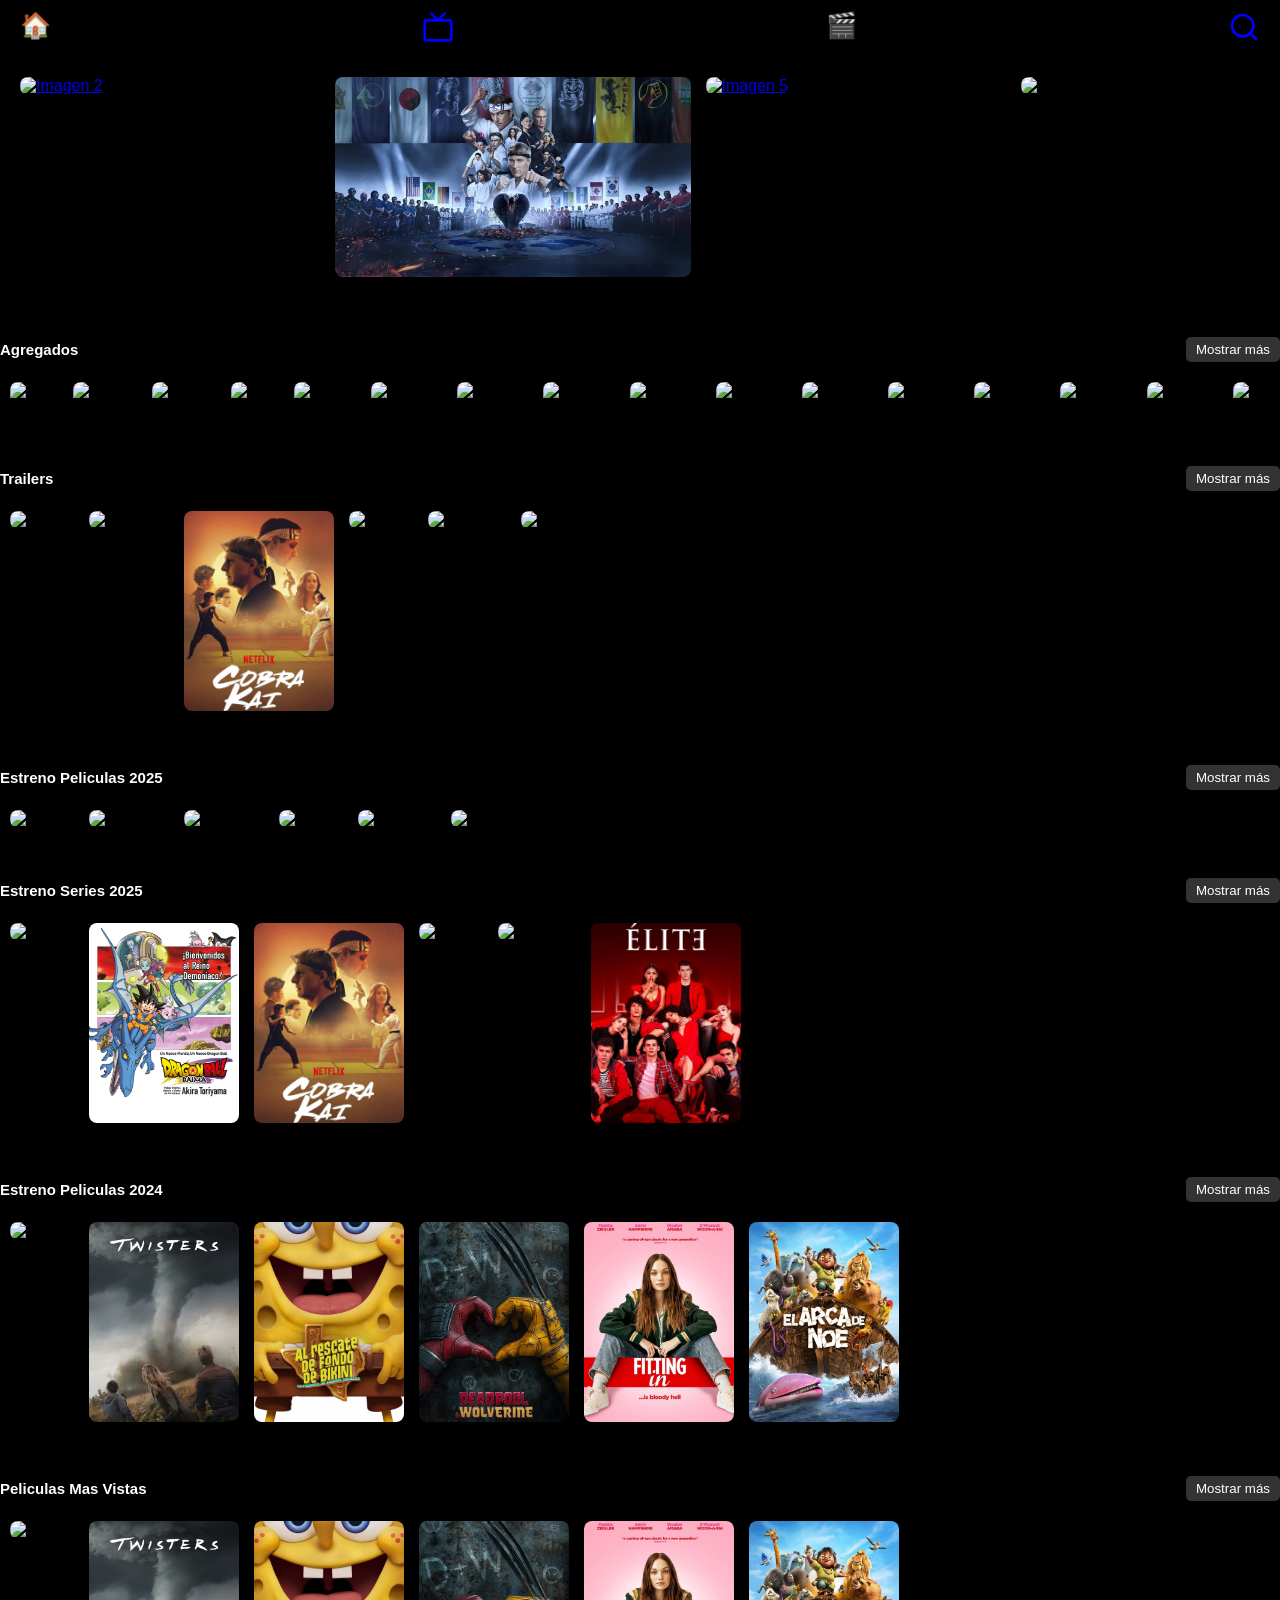
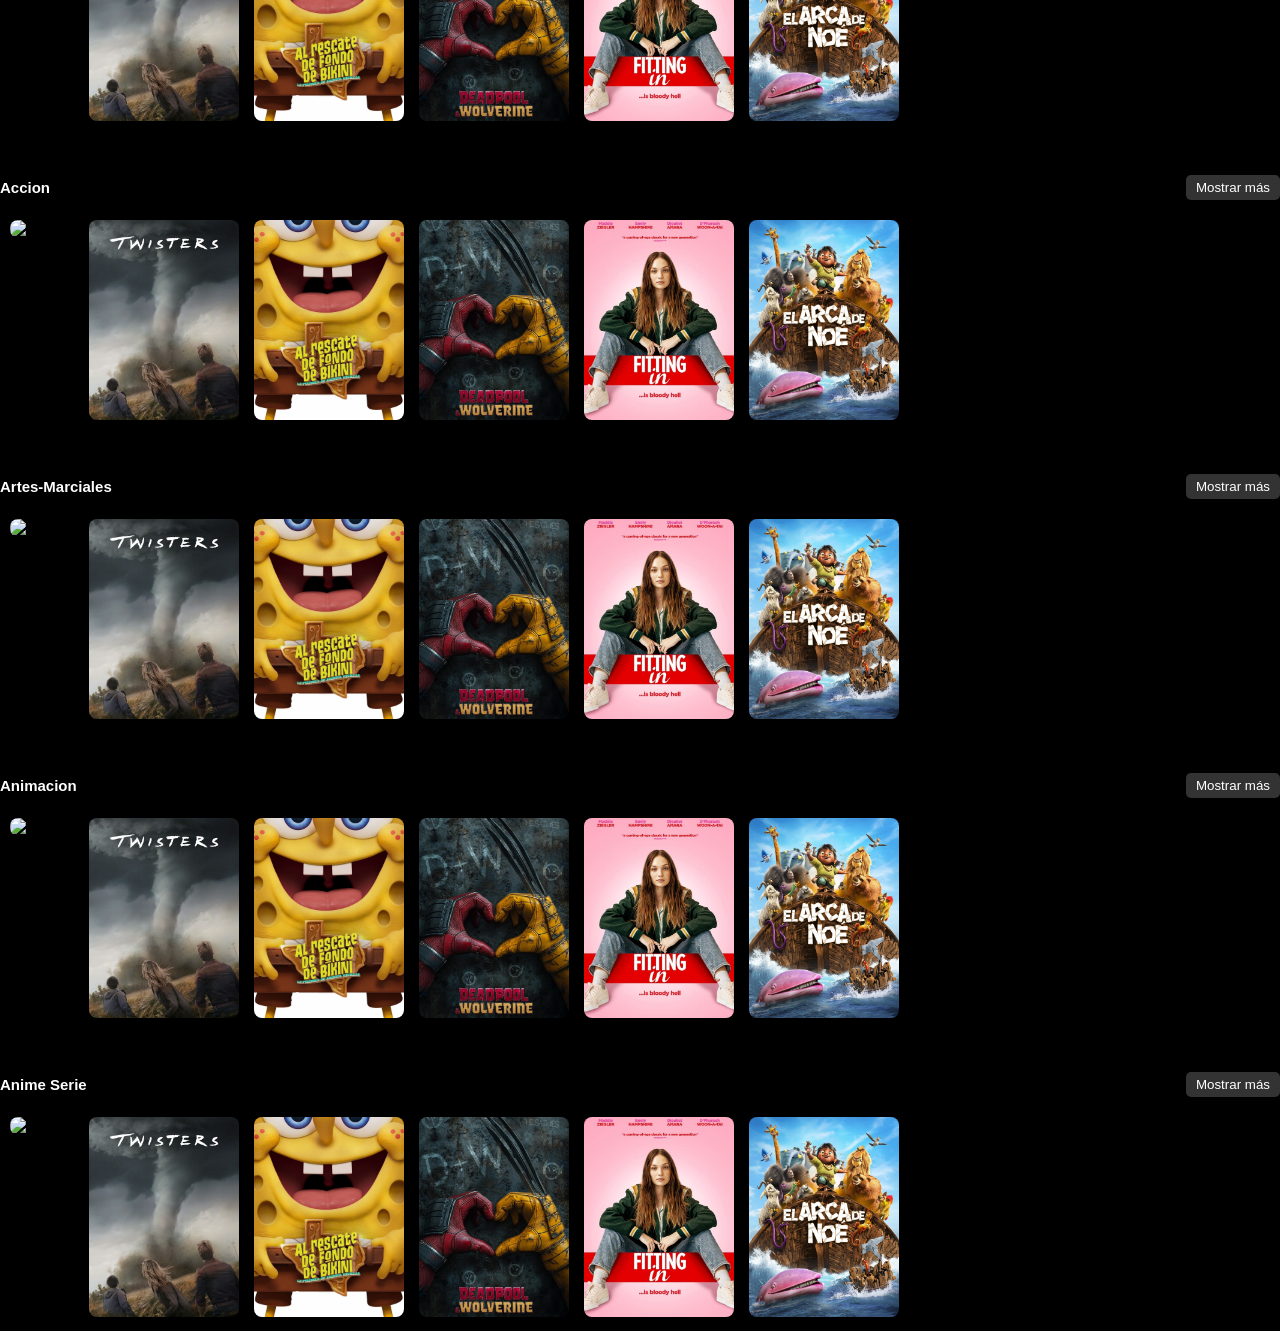
==== index.html @ 067ac140 "Add files via upload" ====
<!DOCTYPE html>
<html lang="es">
<head>
    <meta charset="UTF-8">
    <meta name="viewport" content="width=device-width, initial-scale=1.0">
    <title>Películas y Series</title>
    <link rel="stylesheet" href="css/styles.css">
</head>
<body>

    <!-- Separador con iconos de Home, Movie, Series y Search -->
    <div class="navbar">
        <span class="nav-icon home" onclick="()">🏠</span>
        <svg xmlns="http://www.w3.org/2000/svg" width="50" height="50" viewBox="0 0 24 24" fill="none" stroke="currentColor" stroke-width="2" stroke-linecap="round" stroke-linejoin="round">
            <rect x="2" y="7" width="20" height="15" rx="2" ry="2"></rect>
            <path d="M17 2 L12 7 L7 2"></path>
        </svg>
        <span class="nav-icon movie" onclick="()">🎬</span>
        <a href="Buscar/Buscador.html"><svg width="30" height="30" viewBox="0 0 24 24" fill="none" stroke="blue" stroke-width="2" stroke-linecap="round" stroke-linejoin="round">
            <circle cx="11" cy="11" r="8"></circle>
            <line x1="21" y1="21" x2="16.65" y2="16.65"></line>
        </svg></a>

        

       <style>
        svg {
            width: 32px;
            height: 32px;
            color: blue;
        }

       </style>
        
        
    </div>

    <!-- Carrusel de imágenes deslizable automático -->
    <div class="image-carousel">
        <div class="carousel-item">
            <a href="prueba 2/prueba.html"><img src="https://image.tmdb.org/t/p/original/ywe9S1cOyIhR5yWzK7511NuQ2YX.jpg" alt="Imagen 2"></a>
        </div>
        <div class="carousel-item">
            <a href="View Series copy/Cobra Kai (2017).html"><img src="cobra kai fondo.jpg" alt="Imagen 1"></a>
        </div>
        <div class="carousel-item">
            <a href="View Series copy/Dragon Ball Daima (2025).html"><img src="https://images.alphacoders.com/139/1392855.jpg" alt="Imagen 5"></a>
        </div>
        <div class="carousel-item">
            <img src="https://image.tmdb.org/t/p/original/1w8kutrRucTd3wlYyu5QlUDMiG1.jpg" alt="Imagen 3">
        </div>
        <div class="carousel-item">
            <img src="https://image.tmdb.org/t/p/original/uEDY5c1VrmwMxL7OlXXTTwYygUX.jpg" alt="Imagen 4">
        </div>
    </div>

    <div class="movie-genres">
        <div class="genre-title">
            <h2>Agregados</h2>
            <a href="../Buscar/Buscador.html"><button class="show-more-btn" >Mostrar más</button></a>
        </div>
        <div class="genres-carousel">
            <div class="genre-item">
                <img src="https://image.tmdb.org/t/p/original/5s6OHwM0Z3VTquTaEmpCBd4G3X4.jpg" alt="Acción">
            </div>
            <div class="genre-item">
                <img src="https://image.tmdb.org/t/p/original/3s0jkMh0YUhIeIeioH3kt2X4st4.jpg" alt="Aventura">
            </div>
            <div class="genre-item">
                <img src="https://image.tmdb.org/t/p/original/hbtjhK04aZt6ZvtsucVxLjrEO65.jpg" alt="Comedia">
            </div>
            <div class="genre-item">
                <img src="https://image.tmdb.org/t/p/original/oYz66iyll5q5yImMnzVkvUOxBho.jpg" alt="Drama">
            </div>
            <div class="genre-item">
                <img src="img poster/Serie/cobra kai.jpg" alt="Fantasía">
            </div>
            <div class="genre-item">
                <img src="Trailers/Fondos Reproduccion Trailers/goku daima.jpg" alt="Suspenso">
            </div>

            <div class="genre-item">
                <img src="https://image.tmdb.org/t/p/original/m2o9vamnvtseVG7HgcFeSEoJ8HR.jpg" alt="Suspenso">
            </div>

            <div class="genre-item">
                <img src="https://www.themoviedb.org/t/p/w600_and_h900_bestv2/t6q9xzdt3XGnEvbvMtD9GxpQaW4.jpg" alt="Suspenso">
            </div>

            <div class="genre-item">
                <img src="https://image.tmdb.org/t/p/original/jIbvmqbTermnCXsnBxuKnQpKIcA.jpg" alt="Suspenso">
            </div>

            <div class="genre-item">
                <img src="https://image.tmdb.org/t/p/original/yft2a3vnCblf6wmF6gTqgdKZUMi.jpg" alt="Suspenso">
            </div>

            <div class="genre-item">
                <img src="https://image.tmdb.org/t/p/original/6iuVqg86hJPwTWAO1TDWKLxjgn4.jpg" alt="Suspenso">
            </div>

            <div class="genre-item">
                <img src="https://image.tmdb.org/t/p/original/gqbdjn5tMe3kKa3HrrVVLUwnA3I.jpg" alt="Suspenso">
            </div>

            <div class="genre-item">
                <img src="https://image.tmdb.org/t/p/original/v3UHVBe7tQD4zVamNSqaTyycuwg.jpg" alt="Suspenso">
            </div>

            <div class="genre-item">
                <img src="img poster/Serie/genesis.jpg" alt="Suspenso">
            </div>

            <div class="genre-item">
                <img src="img poster/Serie/The Walking Dead.jpg" alt="Suspenso">
            </div>

            <div class="genre-item">
                <img src="img poster/Serie/Hajime no ippo.jpg" alt="Suspenso">
            </div>

            <div class="genre-item">
                <img src="https://image.tmdb.org/t/p/original/8yG2CZwRfZAkIGVLhy8aW1VXTJX.jpg" alt="Suspenso">
            </div>

            
        </div>
    </div>

    <!-- Título de género de película y carrusel horizontal de géneros -->
    <div class="movie-genres">
        <div class="genre-title">
            <h2>Trailers</h2>
            <a href="../Buscar/Buscador.html"><button class="show-more-btn" >Mostrar más</button></a>
        </div>
        <div class="genres-carousel">
            <div class="genre-item">
                <img src="https://image.tmdb.org/t/p/original/tjVuh3ZauNacBGG5cvjKVIxXbdJ.jpg" alt="Acción">
            </div>
            <div class="genre-item">
                <img src="https://image.tmdb.org/t/p/original/yOivfBs1vLrPRVw2Ci4AlGkl1G3.jpg" alt="Aventura">
            </div>
            <div class="genre-item">
                <img src="Serie/cobra kai.jpg" alt="Comedia">
            </div>
            <div class="genre-item">
                <img src="https://image.tmdb.org/t/p/original/j1O319PWd4OdrpqPY4uzFNh2JC.jpg" alt="Drama">
            </div>
            <div class="genre-item">
                <img src="https://image.tmdb.org/t/p/original/dE8Cwtnb31637ygPHTVDxFkg8K4.jpg" alt="Fantasía">
            </div>
            <div class="genre-item">
                <img src="https://image.tmdb.org/t/p/original/t6q9xzdt3XGnEvbvMtD9GxpQaW4.jpg" alt="Suspenso">
            </div>

            
        </div>
    </div>

    <div class="movie-genres">
        <div class="genre-title">
            <h2>Estreno Peliculas 2025</h2>
            <a href="../Buscar/Buscador.html"><button class="show-more-btn" >Mostrar más</button></a>
        </div>
        <div class="genres-carousel">
            <div class="genre-item">
                <img src="https://image.tmdb.org/t/p/original/tjVuh3ZauNacBGG5cvjKVIxXbdJ.jpg" alt="Acción">
            </div>
            <div class="genre-item">
                <img src="https://image.tmdb.org/t/p/original/yOivfBs1vLrPRVw2Ci4AlGkl1G3.jpg" alt="Aventura">
            </div>
            <div class="genre-item">
                <img src="https://image.tmdb.org/t/p/original/j1O319PWd4OdrpqPY4uzFNh2JC.jpg" alt="Comedia">
            </div>
            <div class="genre-item">
                <img src="https://image.tmdb.org/t/p/original/fbcs5AxrdXwyj1b8bGGMgC9kXrM.jpg" alt="Drama">
            </div>
            <div class="genre-item">
                <img src="https://image.tmdb.org/t/p/original/k6VBhNc66CdGTEdw7sR7GBt7AFY.jpg" alt="Fantasía">
            </div>
            <div class="genre-item">
                <img src="https://image.tmdb.org/t/p/original/b0obWWCLRVRqRzlSK1LSGtADkLM.jpg" alt="Suspenso">
            </div>
        </div>
    </div>

    <div class="movie-genres">
        <div class="genre-title">
            <h2>Estreno Series 2025</h2>
            <a href="../Buscar/Buscador.html"><button class="show-more-btn" >Mostrar más</button></a>
        </div>
        <div class="genres-carousel">
            <div class="genre-item">
                <img src="https://image.tmdb.org/t/p/original/m2o9vamnvtseVG7HgcFeSEoJ8HR.jpg" alt="Acción">
            </div>
            <div class="genre-item">
                <a href="View Series copy/Dragon Ball Daima (2025).html"><img src="Serie/dragon ball daima.jpg" alt="Aventura"></a>
            </div>
            <div class="genre-item">
                <img src="Serie/cobra kai.jpg" alt="Comedia">
            </div>
            <div class="genre-item">
                <img src="https://image.tmdb.org/t/p/original/t6q9xzdt3XGnEvbvMtD9GxpQaW4.jpg" alt="Drama">
            </div>
            <div class="genre-item">
                <img src="https://image.tmdb.org/t/p/original/hbtjhK04aZt6ZvtsucVxLjrEO65.jpg" alt="Fantasía">
            </div>
            <div class="genre-item">
                <img src="Serie/Elite.jpg" alt="Suspenso">
            </div>
        </div>
    </div>

    <div class="movie-genres">
        <div class="genre-title">
            <h2>Estreno Peliculas 2024</h2>
            <a href="../Buscar/Buscador.html"><button class="show-more-btn" >Mostrar más</button></a>
        </div>
        <div class="genres-carousel">
            <div class="genre-item">
                <img src="https://image.tmdb.org/t/p/original/dE8Cwtnb31637ygPHTVDxFkg8K4.jpg" alt="Acción">
            </div>
            <div class="genre-item">
                <img src="Peliculas/TWISTERS.jpg" alt="Aventura">
            </div>
            <div class="genre-item">
                <img src="Peliculas/Al rescate de fondo de bikini.jpg" alt="Comedia">
            </div>
            <div class="genre-item">
                <img src="Peliculas/deadpool wolverine 2.jpg" alt="Drama">
            </div>
            <div class="genre-item">
                <img src="Peliculas/El diario de mi vagina.jpg" alt="Fantasía">
            </div>
            <div class="genre-item">
                <img src="Peliculas/el arca de noe.jpg" alt="Suspenso">
            </div>
        </div>
    </div>

    <div class="movie-genres">
        <div class="genre-title">
            <h2>Peliculas Mas Vistas</h2>
            <a href="../Buscar/Buscador.html"><button class="show-more-btn" >Mostrar más</button></a>
        </div>
        <div class="genres-carousel">
            <div class="genre-item">
                <img src="https://image.tmdb.org/t/p/original/dE8Cwtnb31637ygPHTVDxFkg8K4.jpg" alt="Acción">
            </div>
            <div class="genre-item">
                <img src="Peliculas/TWISTERS.jpg" alt="Aventura">
            </div>
            <div class="genre-item">
                <img src="Peliculas/Al rescate de fondo de bikini.jpg" alt="Comedia">
            </div>
            <div class="genre-item">
                <img src="Peliculas/deadpool wolverine 2.jpg" alt="Drama">
            </div>
            <div class="genre-item">
                <img src="Peliculas/El diario de mi vagina.jpg" alt="Fantasía">
            </div>
            <div class="genre-item">
                <img src="Peliculas/el arca de noe.jpg" alt="Suspenso">
            </div>
        </div>
    </div>

    <div class="movie-genres">
        <div class="genre-title">
            <h2>Accion</h2>
            <a href="../Buscar/Buscador.html"><button class="show-more-btn" >Mostrar más</button></a>
        </div>
        <div class="genres-carousel">
            <div class="genre-item">
                <img src="https://image.tmdb.org/t/p/original/dE8Cwtnb31637ygPHTVDxFkg8K4.jpg" alt="Acción">
            </div>
            <div class="genre-item">
                <img src="Peliculas/TWISTERS.jpg" alt="Aventura">
            </div>
            <div class="genre-item">
                <img src="Peliculas/Al rescate de fondo de bikini.jpg" alt="Comedia">
            </div>
            <div class="genre-item">
                <img src="Peliculas/deadpool wolverine 2.jpg" alt="Drama">
            </div>
            <div class="genre-item">
                <img src="Peliculas/El diario de mi vagina.jpg" alt="Fantasía">
            </div>
            <div class="genre-item">
                <img src="Peliculas/el arca de noe.jpg" alt="Suspenso">
            </div>
        </div>
    </div>


    <div class="movie-genres">
        <div class="genre-title">
            <h2>Artes-Marciales</h2>
            <a href="../Buscar/Buscador.html"><button class="show-more-btn" >Mostrar más</button></a>
        </div>
        <div class="genres-carousel">
            <div class="genre-item">
                <img src="https://image.tmdb.org/t/p/original/dE8Cwtnb31637ygPHTVDxFkg8K4.jpg" alt="Acción">
            </div>
            <div class="genre-item">
                <img src="Peliculas/TWISTERS.jpg" alt="Aventura">
            </div>
            <div class="genre-item">
                <img src="Peliculas/Al rescate de fondo de bikini.jpg" alt="Comedia">
            </div>
            <div class="genre-item">
                <img src="Peliculas/deadpool wolverine 2.jpg" alt="Drama">
            </div>
            <div class="genre-item">
                <img src="Peliculas/El diario de mi vagina.jpg" alt="Fantasía">
            </div>
            <div class="genre-item">
                <img src="Peliculas/el arca de noe.jpg" alt="Suspenso">
            </div>
        </div>
    </div>

    <div class="movie-genres">
        <div class="genre-title">
            <h2>Animacion</h2>
            <a href="../Buscar/Buscador.html"><button class="show-more-btn" >Mostrar más</button></a>
        </div>
        <div class="genres-carousel">
            <div class="genre-item">
                <img src="https://image.tmdb.org/t/p/original/dE8Cwtnb31637ygPHTVDxFkg8K4.jpg" alt="Acción">
            </div>
            <div class="genre-item">
                <img src="Peliculas/TWISTERS.jpg" alt="Aventura">
            </div>
            <div class="genre-item">
                <img src="Peliculas/Al rescate de fondo de bikini.jpg" alt="Comedia">
            </div>
            <div class="genre-item">
                <img src="Peliculas/deadpool wolverine 2.jpg" alt="Drama">
            </div>
            <div class="genre-item">
                <img src="Peliculas/El diario de mi vagina.jpg" alt="Fantasía">
            </div>
            <div class="genre-item">
                <img src="Peliculas/el arca de noe.jpg" alt="Suspenso">
            </div>
        </div>
    </div>

    <div class="movie-genres">
        <div class="genre-title">
            <h2>Anime Serie</h2>
            <a href="../Buscar/Buscador.html"><button class="show-more-btn" >Mostrar más</button></a>
        </div>
        <div class="genres-carousel">
            <div class="genre-item">
                <img src="https://image.tmdb.org/t/p/original/dE8Cwtnb31637ygPHTVDxFkg8K4.jpg" alt="Acción">
            </div>
            <div class="genre-item">
                <img src="Peliculas/TWISTERS.jpg" alt="Aventura">
            </div>
            <div class="genre-item">
                <img src="Peliculas/Al rescate de fondo de bikini.jpg" alt="Comedia">
            </div>
            <div class="genre-item">
                <img src="Peliculas/deadpool wolverine 2.jpg" alt="Drama">
            </div>
            <div class="genre-item">
                <img src="Peliculas/El diario de mi vagina.jpg" alt="Fantasía">
            </div>
            <div class="genre-item">
                <img src="Peliculas/el arca de noe.jpg" alt="Suspenso">
            </div>
        </div>
    </div>


    <script src="Js/script.js"></script>
</body>
</html>
---- css/styles.css ----
/* Estilos generales */
* {
    margin: 0;
    padding: 0;
    box-sizing: border-box;
}

body {
    font-family: Arial, sans-serif;
    background-color: #000000;
}

/* Carrusel de imágenes deslizable automático */
.image-carousel {
    display: flex;
    overflow-x: auto;
    gap: 15px;
    padding: 20px;
    scroll-behavior: smooth;
}

.carousel-item {
    min-width: 300px;
    height: 200px;
    flex-shrink: 0;
}

.carousel-item img {
    width: 100%;
    height: 100%;
    object-fit: cover;
    border-radius: 8px;
}

/* Título de género de película y carrusel de géneros */
.movie-genres {
    text-align: center;
    margin-top: 40px;
}

.genre-title {
    display: flex;
    justify-content: space-between;
    font-size: 10px;
    font-weight: bold;
    margin: 10px 0;
    color: white;
    align-items: center;
}

.show-more-btn {
    padding: 5px 10px;
    background-color: #333;
    color: white;
    border: none;
    cursor: pointer;
    border-radius: 5px;
}

.show-more-btn:hover {
    background-color: #444;
}

.genres-carousel {
    display: flex;
    overflow-x: auto;
    gap: 15px;
    padding: 10px;
    justify-content: flex-start;
}

.genre-item img {
    width: 150px;
    height: 200px;
    object-fit: cover;
    border-radius: 8px;
}

/* Separador con iconos de Home, Movie y Series */
.navbar {
    display: flex;
    justify-content: space-between;
    padding: 10px 20px;
    background-color: rgb(0, 0, 0);
    border-top: 1px solid #000000;
}

.nav-icon {
    font-size: 25px;
    cursor: pointer;
    color: black;
}

.nav-icon:hover {
    color: #888;
}

/* Responsive design */
@media (max-width: 768px) {
    .carousel-item {
        min-width: 100%;
    }

    .genre-item img {
        width: 100px;
        height: 150px;
    }
}
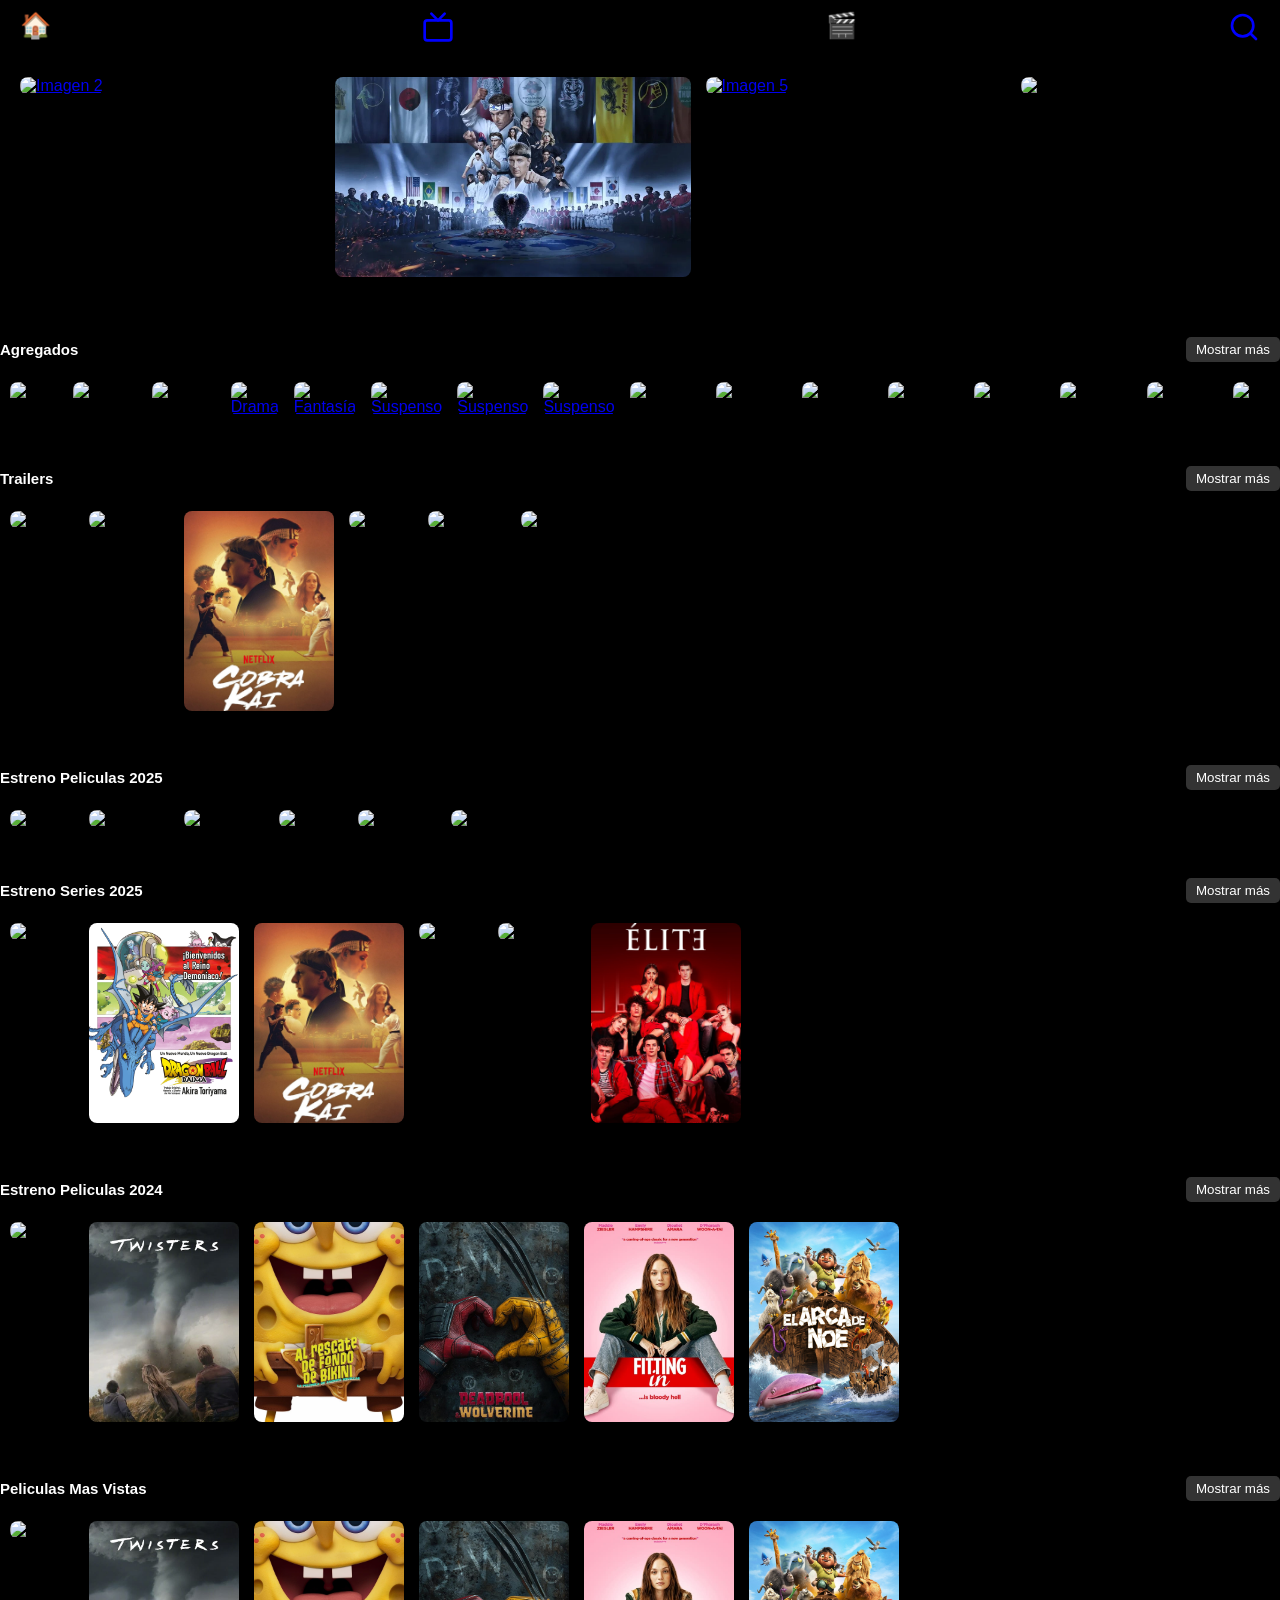
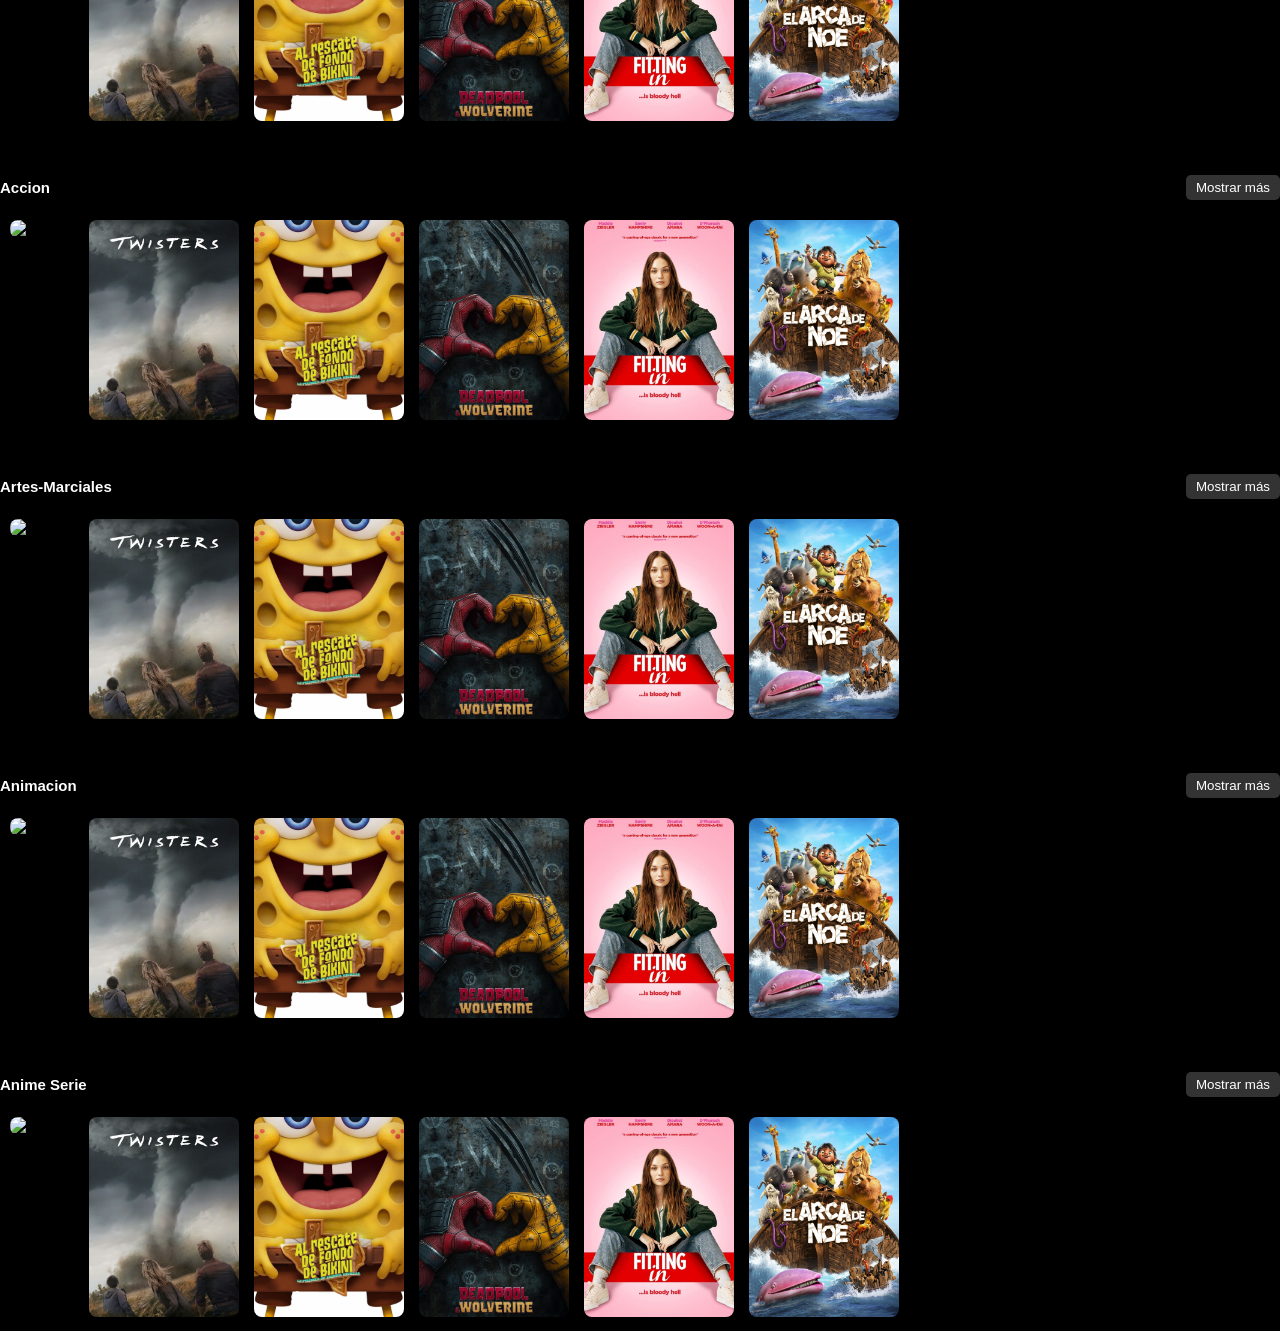
==== commit 9d0b46d9: "Add files via upload" ====
--- a/index.html
+++ b/index.html
@@ -70,21 +70,21 @@
                 <img src="https://image.tmdb.org/t/p/original/hbtjhK04aZt6ZvtsucVxLjrEO65.jpg" alt="Comedia">
             </div>
             <div class="genre-item">
-                <img src="https://image.tmdb.org/t/p/original/oYz66iyll5q5yImMnzVkvUOxBho.jpg" alt="Drama">
-            </div>
-            <div class="genre-item">
-                <img src="img poster/Serie/cobra kai.jpg" alt="Fantasía">
-            </div>
-            <div class="genre-item">
-                <img src="Trailers/Fondos Reproduccion Trailers/goku daima.jpg" alt="Suspenso">
-            </div>
-
-            <div class="genre-item">
-                <img src="https://image.tmdb.org/t/p/original/m2o9vamnvtseVG7HgcFeSEoJ8HR.jpg" alt="Suspenso">
-            </div>
-
-            <div class="genre-item">
-                <img src="https://www.themoviedb.org/t/p/w600_and_h900_bestv2/t6q9xzdt3XGnEvbvMtD9GxpQaW4.jpg" alt="Suspenso">
+                <a href="View Series/Su Majestad (2025).html"><img src="https://image.tmdb.org/t/p/original/oYz66iyll5q5yImMnzVkvUOxBho.jpg" alt="Drama"></a>
+            </div>
+            <div class="genre-item">
+                <a href="View Series/Cobra Kai (2017).html"><img src="img poster/Serie/cobra kai.jpg" alt="Fantasía"></a>
+            </div>
+            <div class="genre-item">
+                <a href="View Series/Dragon Ball Daima (2025).html"><img src="Trailers/Fondos Reproduccion Trailers/goku daima.jpg" alt="Suspenso"></a>
+            </div>
+
+            <div class="genre-item">
+                <a href="View Series/Agatha Quien Sino (2024).html"><img src="https://image.tmdb.org/t/p/original/m2o9vamnvtseVG7HgcFeSEoJ8HR.jpg" alt="Suspenso"></a>
+            </div>
+
+            <div class="genre-item">
+                <a href="View Series/La Fiestas de las salchichas (2024).html"><img src="https://www.themoviedb.org/t/p/w600_and_h900_bestv2/t6q9xzdt3XGnEvbvMtD9GxpQaW4.jpg" alt="Suspenso"></a>
             </div>
 
             <div class="genre-item">
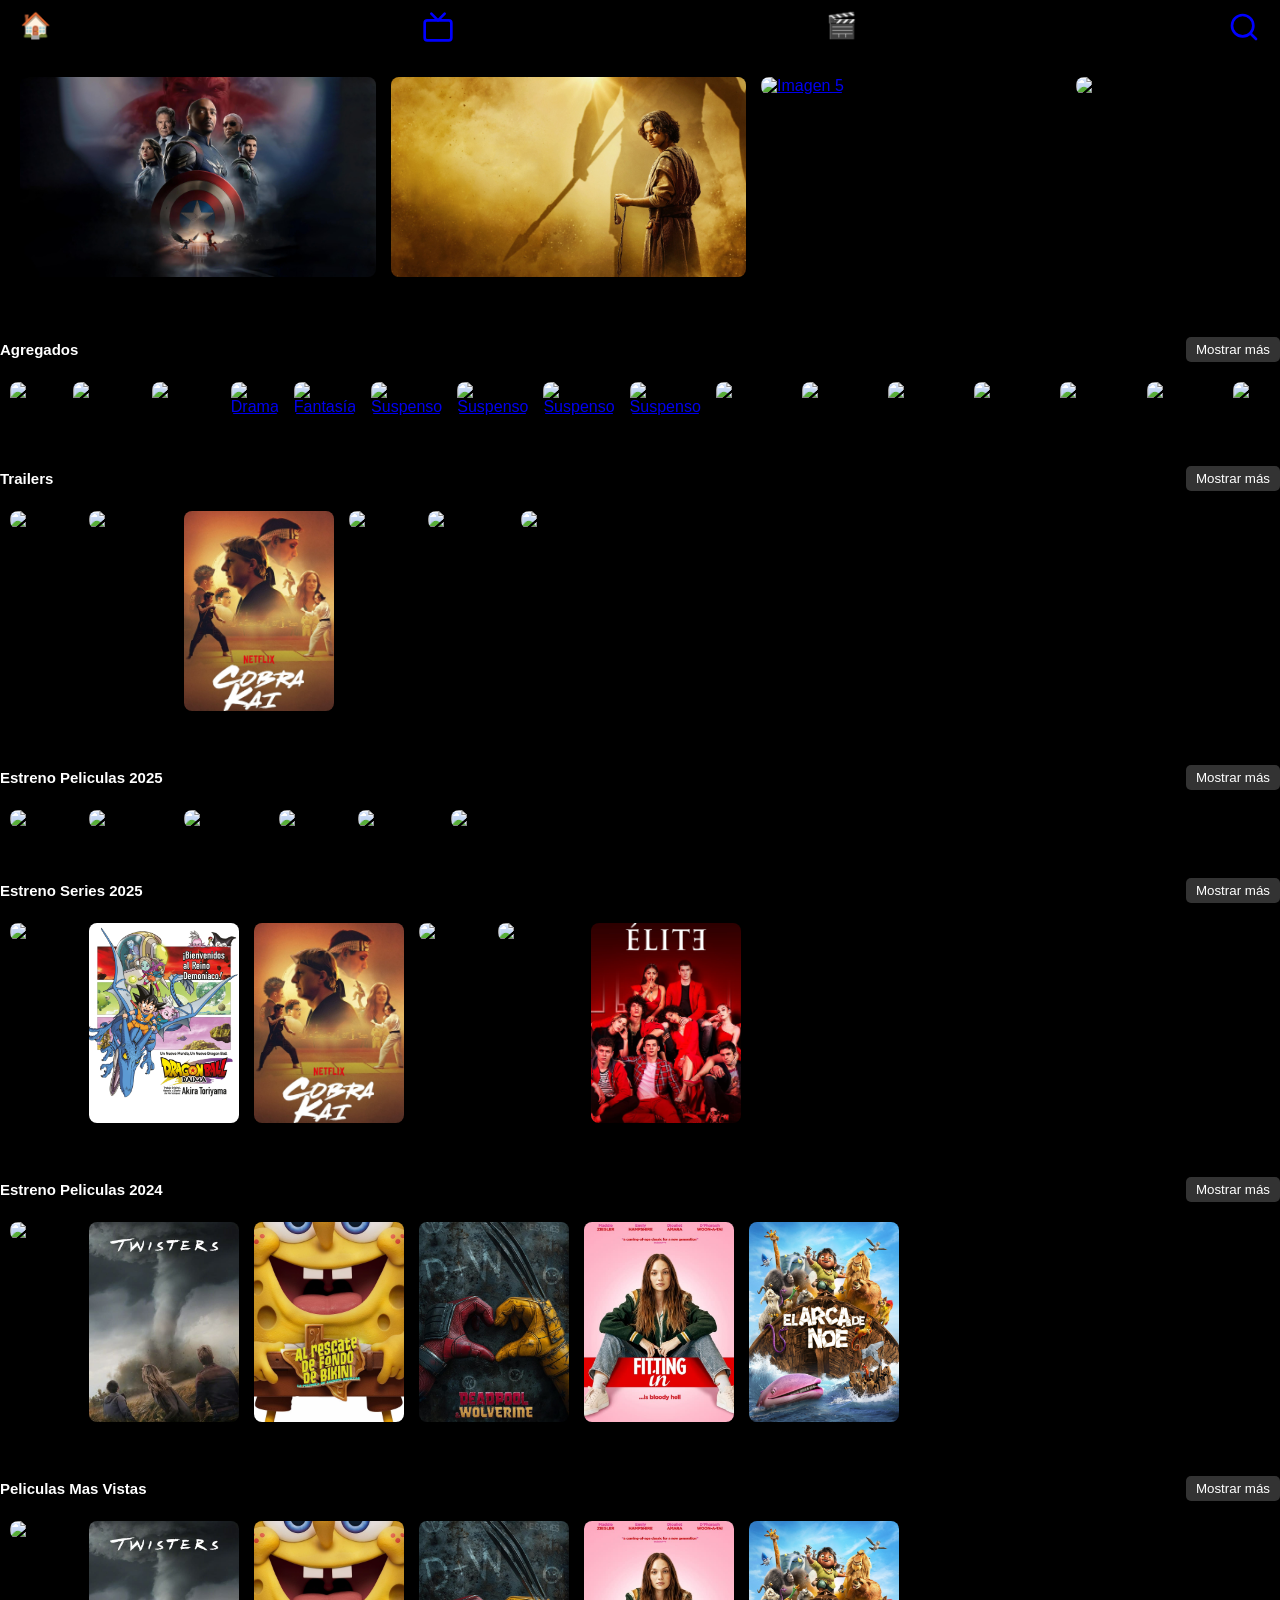
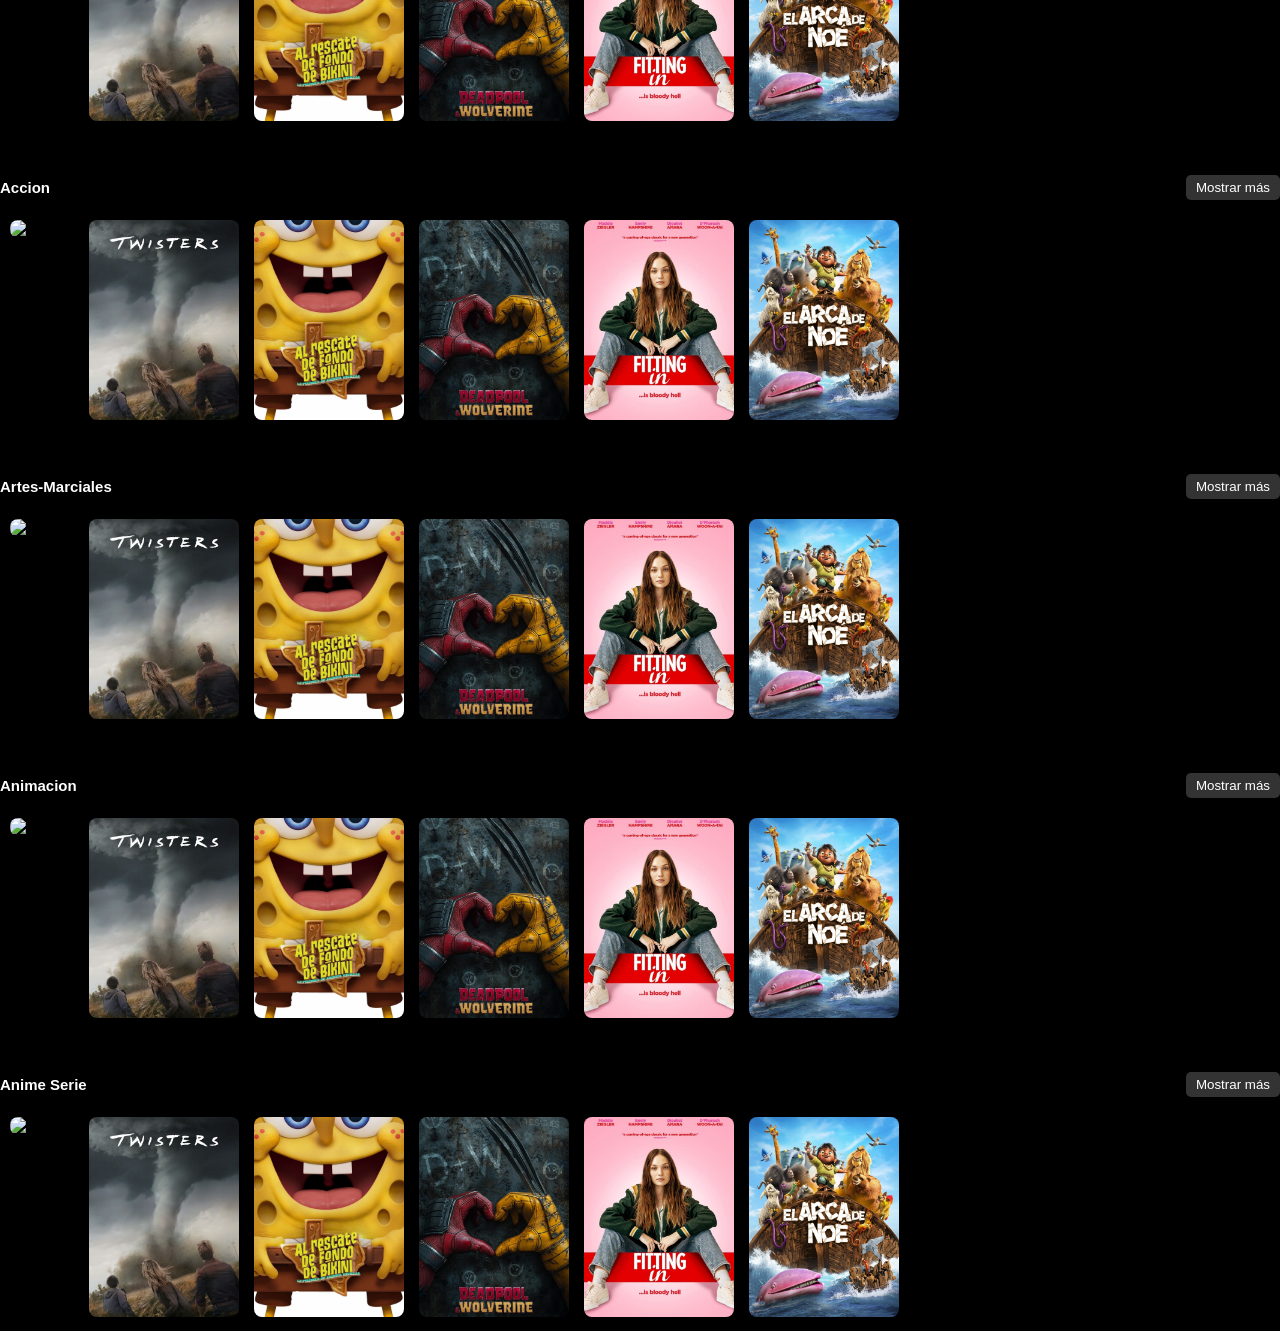
==== commit ca4e23e6: "Add files via upload" ====
--- a/index.html
+++ b/index.html
@@ -38,10 +38,10 @@
     <!-- Carrusel de imágenes deslizable automático -->
     <div class="image-carousel">
         <div class="carousel-item">
-            <a href="prueba 2/prueba.html"><img src="https://image.tmdb.org/t/p/original/ywe9S1cOyIhR5yWzK7511NuQ2YX.jpg" alt="Imagen 2"></a>
-        </div>
-        <div class="carousel-item">
-            <a href="View Series copy/Cobra Kai (2017).html"><img src="cobra kai fondo.jpg" alt="Imagen 1"></a>
+            <a href="prueba 2/prueba.html"><img src="Fondos/Peliculas/Capitan America (2025).jpg" alt="Imagen 2"></a>
+        </div>
+        <div class="carousel-item">
+            <a href="View Series copy/Cobra Kai (2017).html"><img src="Fondos/Series/La Casa de david.jpg" alt="Imagen 1"></a>
         </div>
         <div class="carousel-item">
             <a href="View Series copy/Dragon Ball Daima (2025).html"><img src="https://images.alphacoders.com/139/1392855.jpg" alt="Imagen 5"></a>
@@ -76,11 +76,11 @@
                 <a href="View Series/Cobra Kai (2017).html"><img src="img poster/Serie/cobra kai.jpg" alt="Fantasía"></a>
             </div>
             <div class="genre-item">
-                <a href="View Series/Dragon Ball Daima (2025).html"><img src="Trailers/Fondos Reproduccion Trailers/goku daima.jpg" alt="Suspenso"></a>
-            </div>
-
-            <div class="genre-item">
-                <a href="View Series/Agatha Quien Sino (2024).html"><img src="https://image.tmdb.org/t/p/original/m2o9vamnvtseVG7HgcFeSEoJ8HR.jpg" alt="Suspenso"></a>
+                <a href="View Series/Dragon Ball Daima (2025).html"><img src="img poster/Serie/dragon ball daima.jpg" alt="Suspenso"></a>
+            </div>
+
+            <div class="genre-item">
+                <a href="View Series/El Juego Del Calamar (2021).html"><img src="https://image.tmdb.org/t/p/original/m2o9vamnvtseVG7HgcFeSEoJ8HR.jpg" alt="Suspenso"></a>
             </div>
 
             <div class="genre-item">
@@ -88,7 +88,7 @@
             </div>
 
             <div class="genre-item">
-                <img src="https://image.tmdb.org/t/p/original/jIbvmqbTermnCXsnBxuKnQpKIcA.jpg" alt="Suspenso">
+                <a href="View Series/La Fiestas de las salchichas (2024).html"><img src="https://image.tmdb.org/t/p/original/jIbvmqbTermnCXsnBxuKnQpKIcA.jpg" alt="Suspenso"></a>
             </div>
 
             <div class="genre-item">
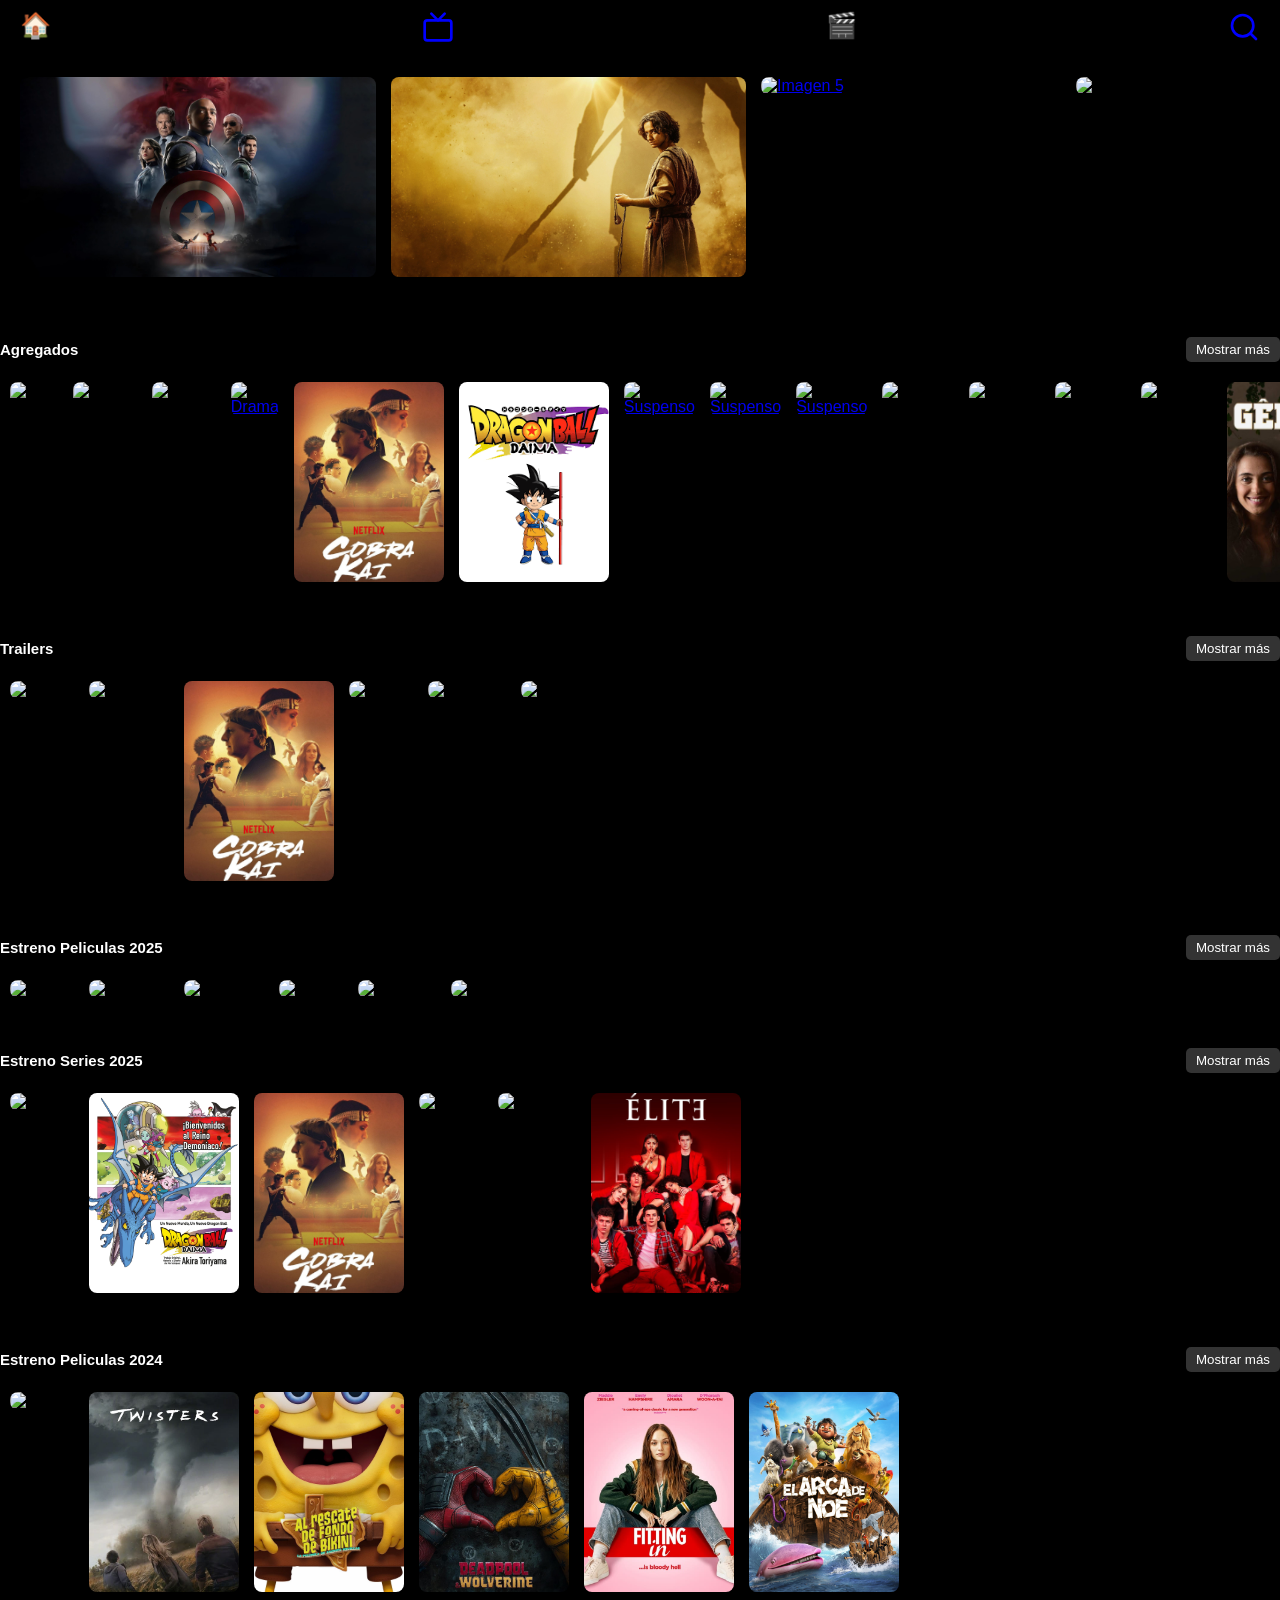
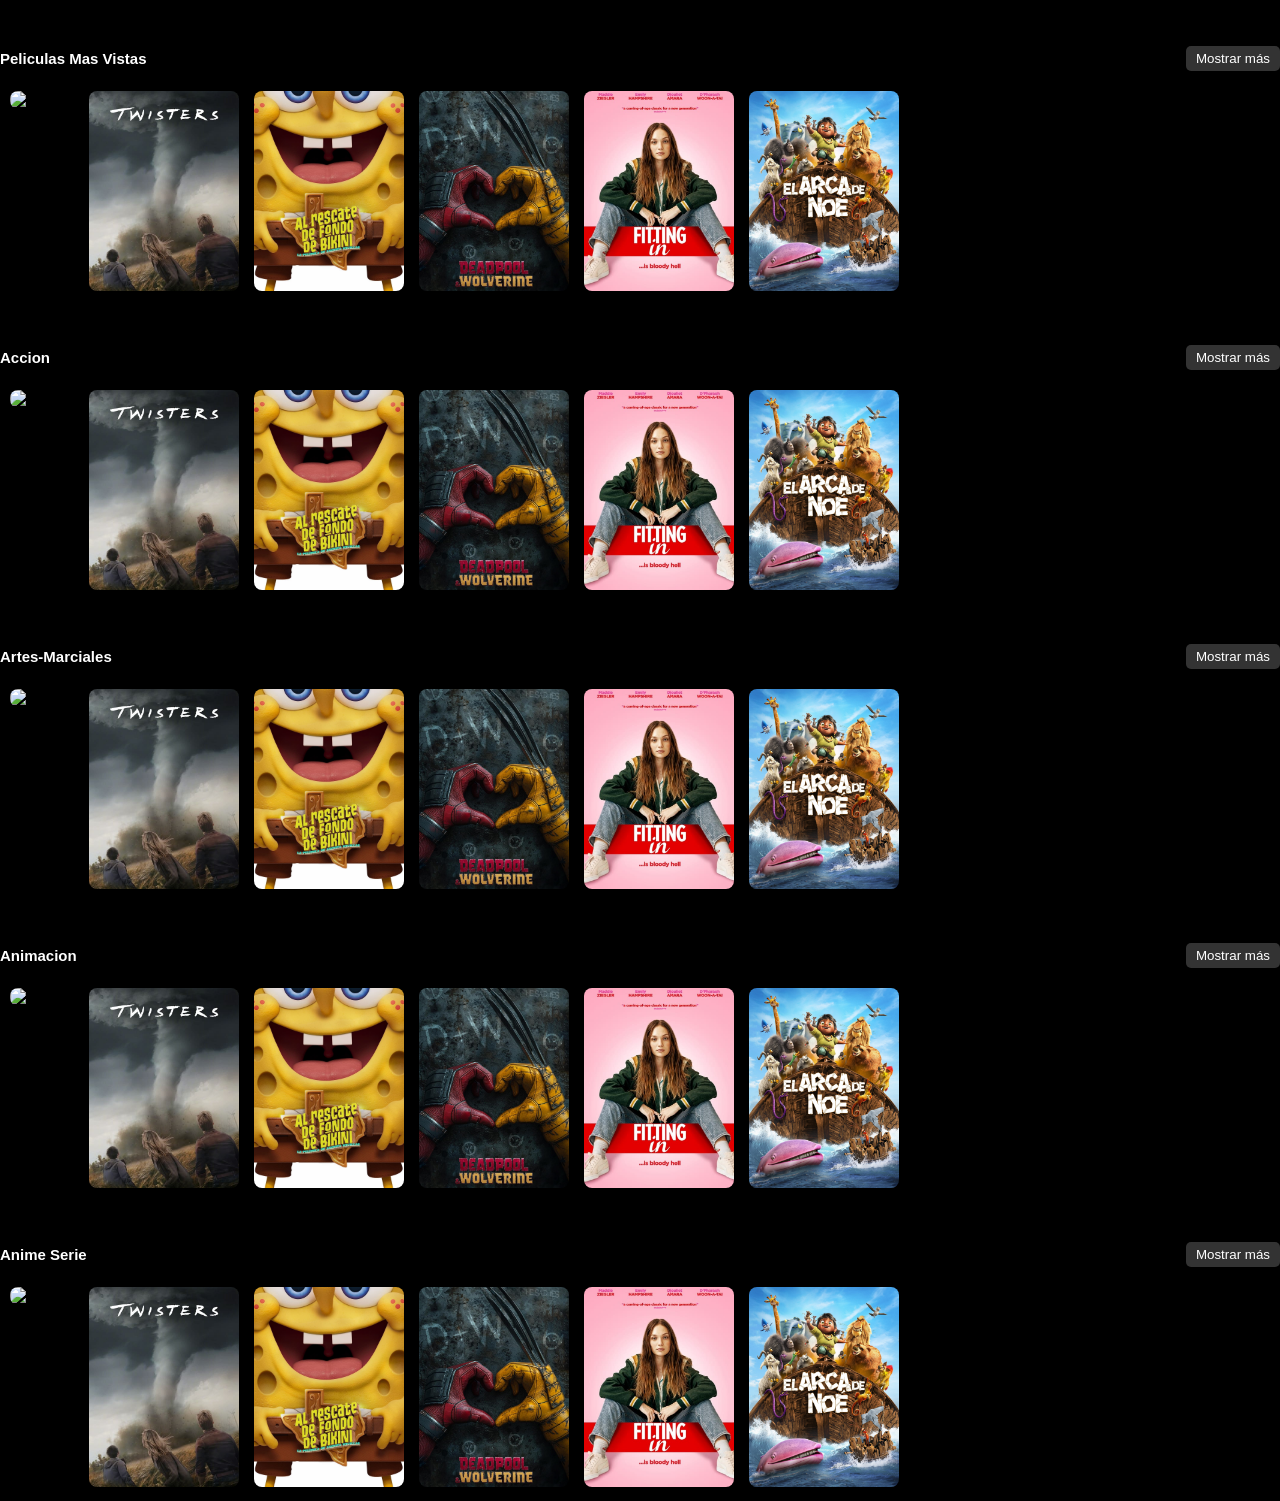
==== commit a9c895f3: "Add files via upload" ====
--- a/index.html
+++ b/index.html
@@ -76,7 +76,7 @@
                 <a href="View Series/Cobra Kai (2017).html"><img src="img poster/Serie/cobra kai.jpg" alt="Fantasía"></a>
             </div>
             <div class="genre-item">
-                <a href="View Series/Dragon Ball Daima (2025).html"><img src="img poster/Serie/dragon ball daima.jpg" alt="Suspenso"></a>
+                <a href="View Series/Dragon Ball Daima (2025).html"><img src="img poster/Serie/Dragon ball daima 2.png" alt="Suspenso"></a>
             </div>
 
             <div class="genre-item">
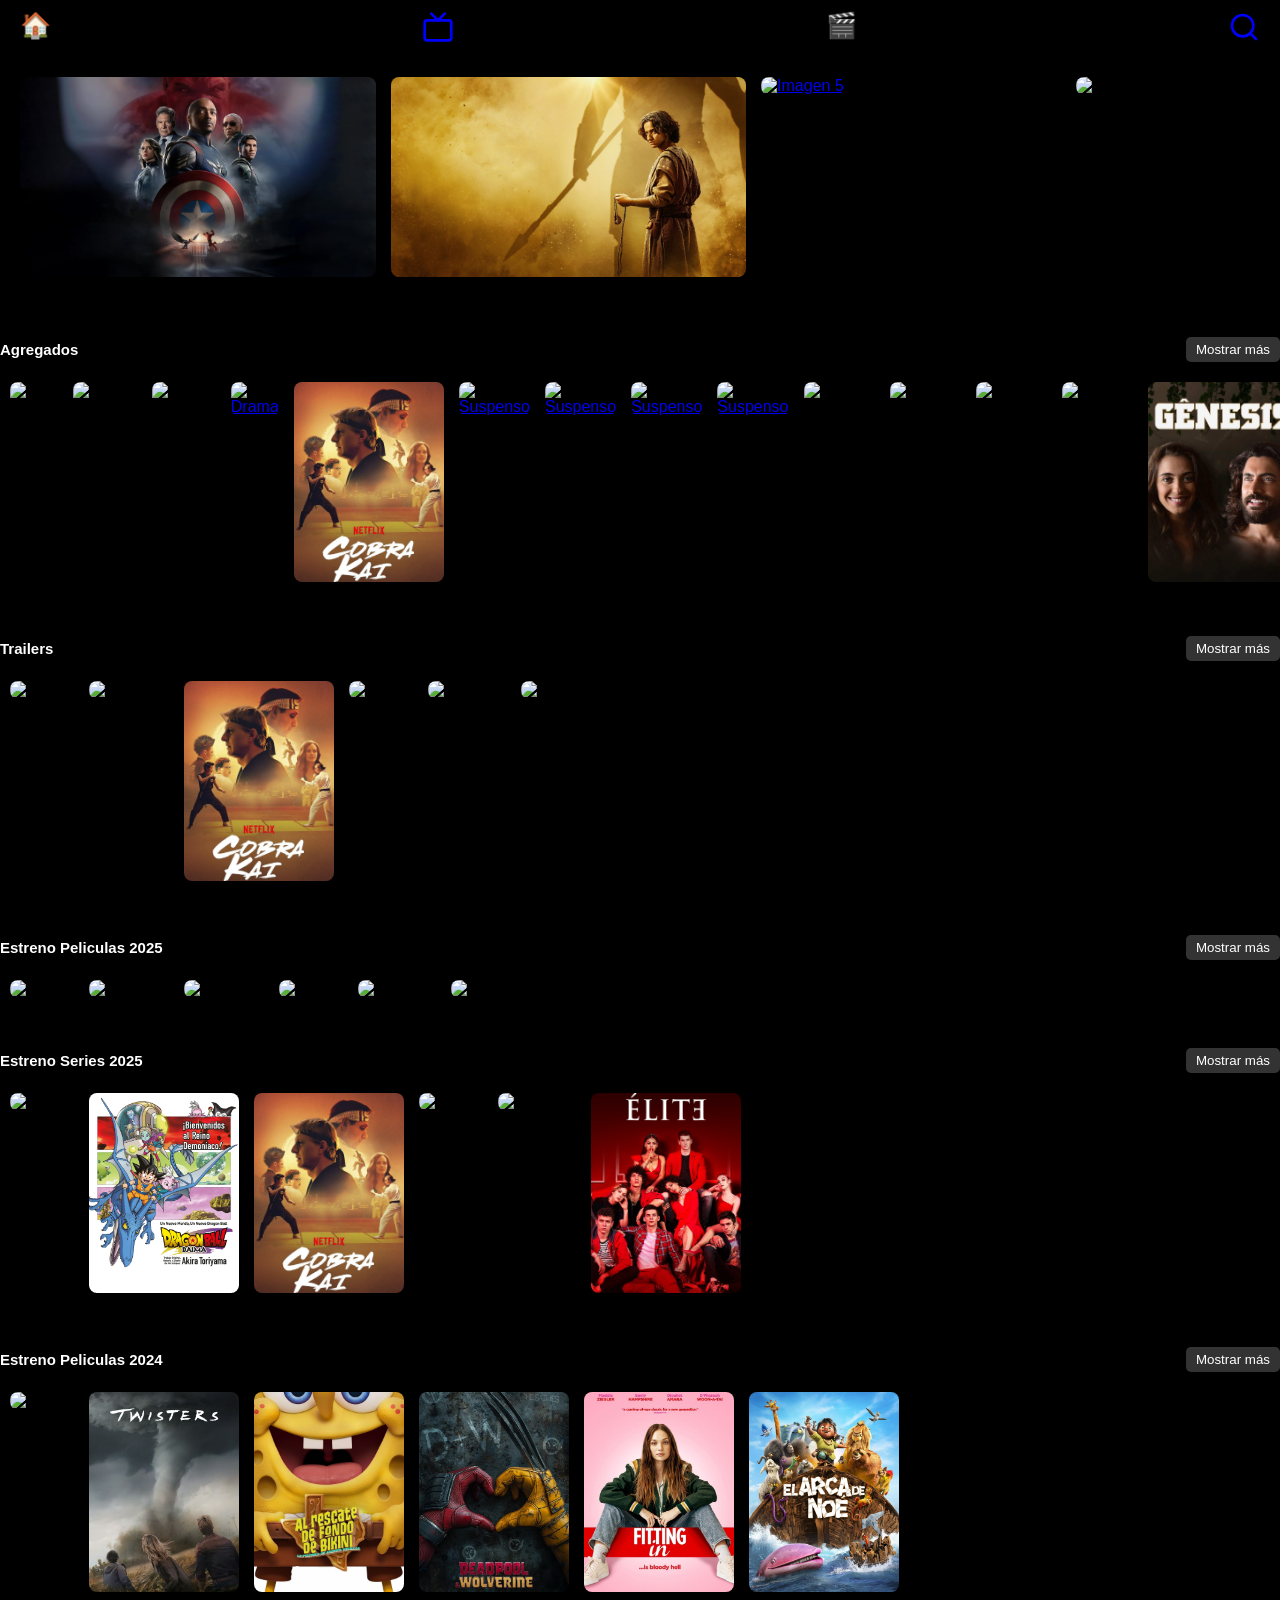
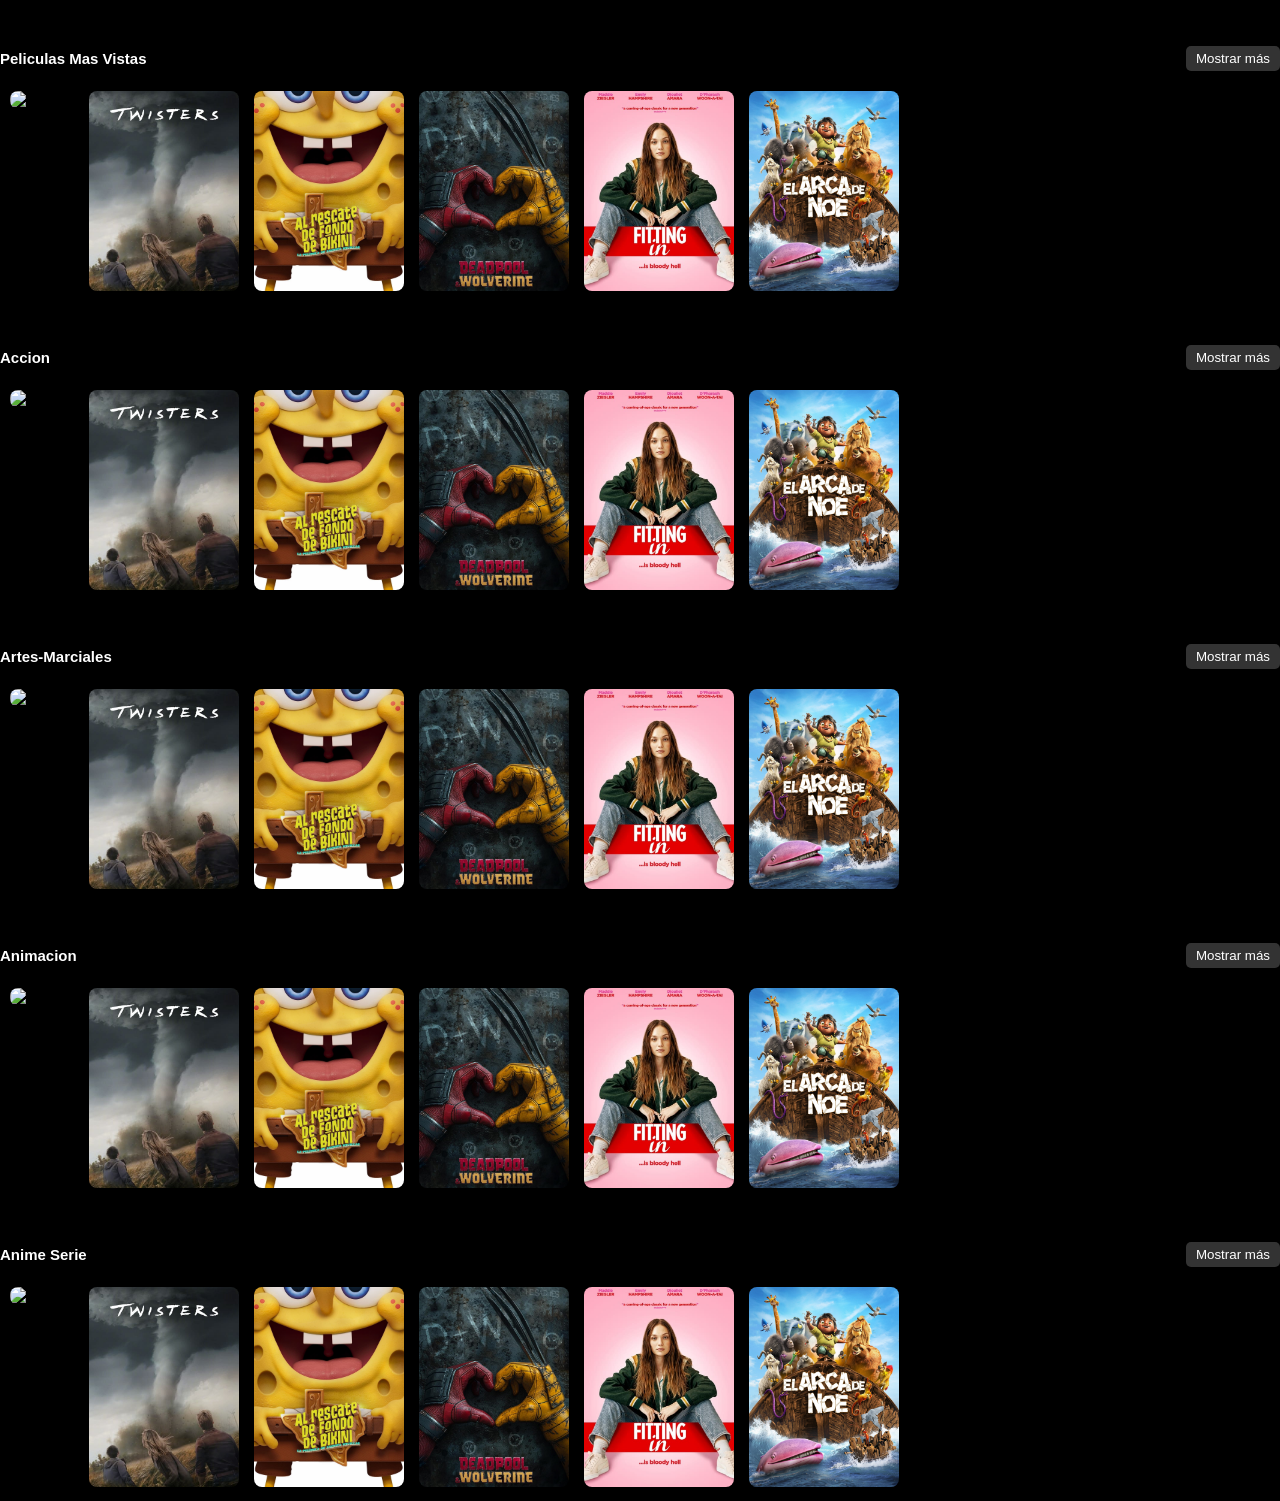
==== commit 18eb761a: "Add files via upload" ====
--- a/index.html
+++ b/index.html
@@ -76,7 +76,7 @@
                 <a href="View Series/Cobra Kai (2017).html"><img src="img poster/Serie/cobra kai.jpg" alt="Fantasía"></a>
             </div>
             <div class="genre-item">
-                <a href="View Series/Dragon Ball Daima (2025).html"><img src="img poster/Serie/Dragon ball daima 2.png" alt="Suspenso"></a>
+                <a href="View Series/Dragon Ball Daima (2025).html"><img src="img poster/Serie/goku daima.jpg" alt="Suspenso"></a>
             </div>
 
             <div class="genre-item">
